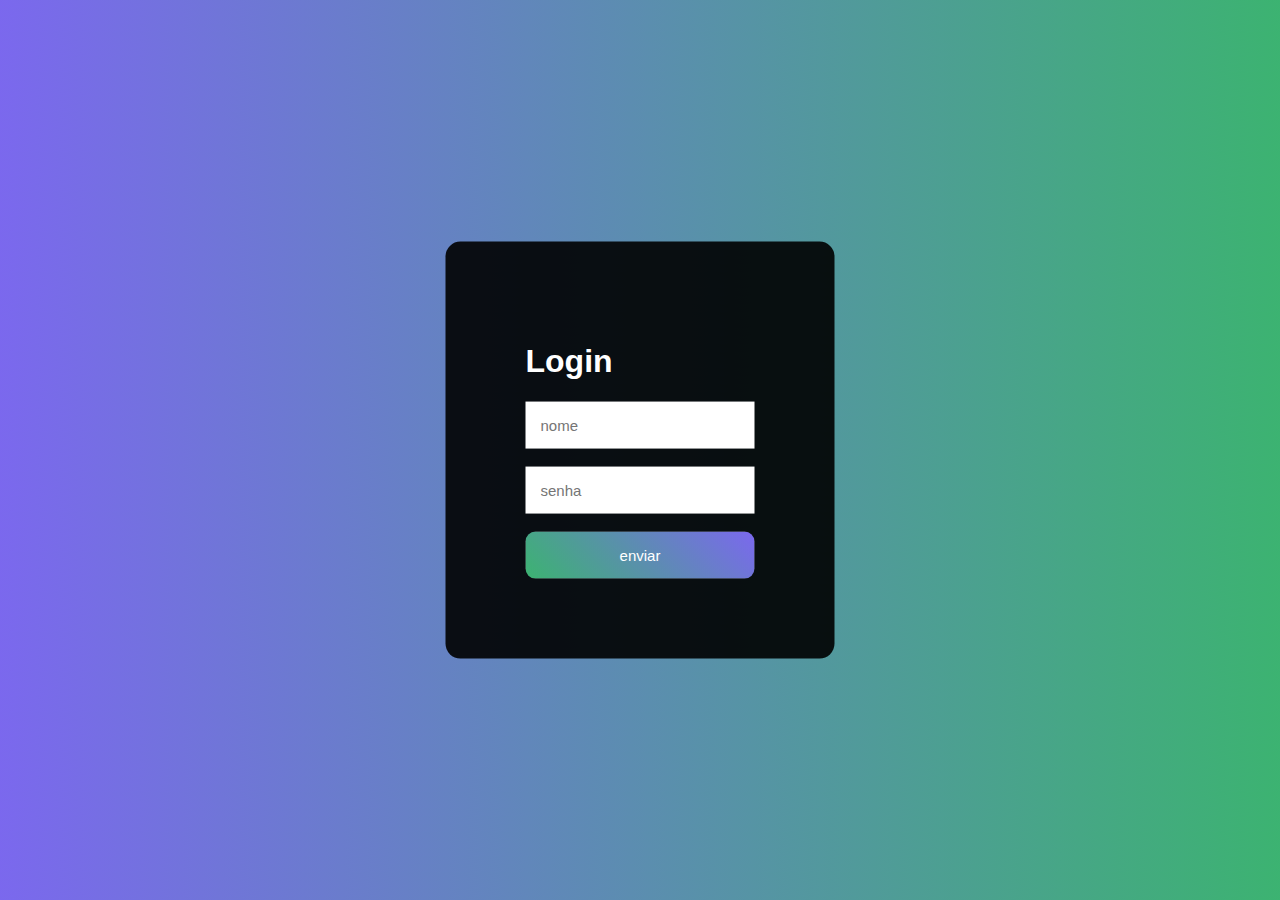
==== projeto-crud-php/tela-login/index.html @ f60d4be0 "tela de login" ====
<!DOCTYPE html>
<html lang="en">
<head>
    <meta charset="UTF-8">
    <meta name="viewport" content="width=device-width, initial-scale=1.0">
    <title>Tela de Login</title>
    <link rel="stylesheet" href="style.css">
</head>

<body>
    
    <div>
        <h1>Login</h1>
        <input type="text" placeholder="nome">
        <br><br>
        <input type="password" placeholder="senha">
        <br><br>
        <button>enviar</button>
    </div>
    
</body>
</html>
---- projeto-crud-php/tela-login/style.css ----
body{font-family: Arial, Helvetica, sans-serif;
background-image: linear-gradient(45deg, #7B68EE, #3CB371);
}
div{
    background-color: rgba(0, 0, 0, 0.9);
    position: absolute;
    top: 50%;
    left: 50%;
    transform: translate(-50%, -50%);
    padding: 80px;
    border-radius: 15px;
    color: white;
}
input{
    padding: 15px;
    border: none;
    outline: none;
    font-size: 15px;
}
button{
    background-image: linear-gradient(45deg, #3CB371, #7B68EE );
    border: none;
    padding: 15px;
    width: 100%;
    border-radius: 10px;
    color: white;
    font-size: 15px;
}
button:hover{
    background-color: black;
    cursor: pointer;
}
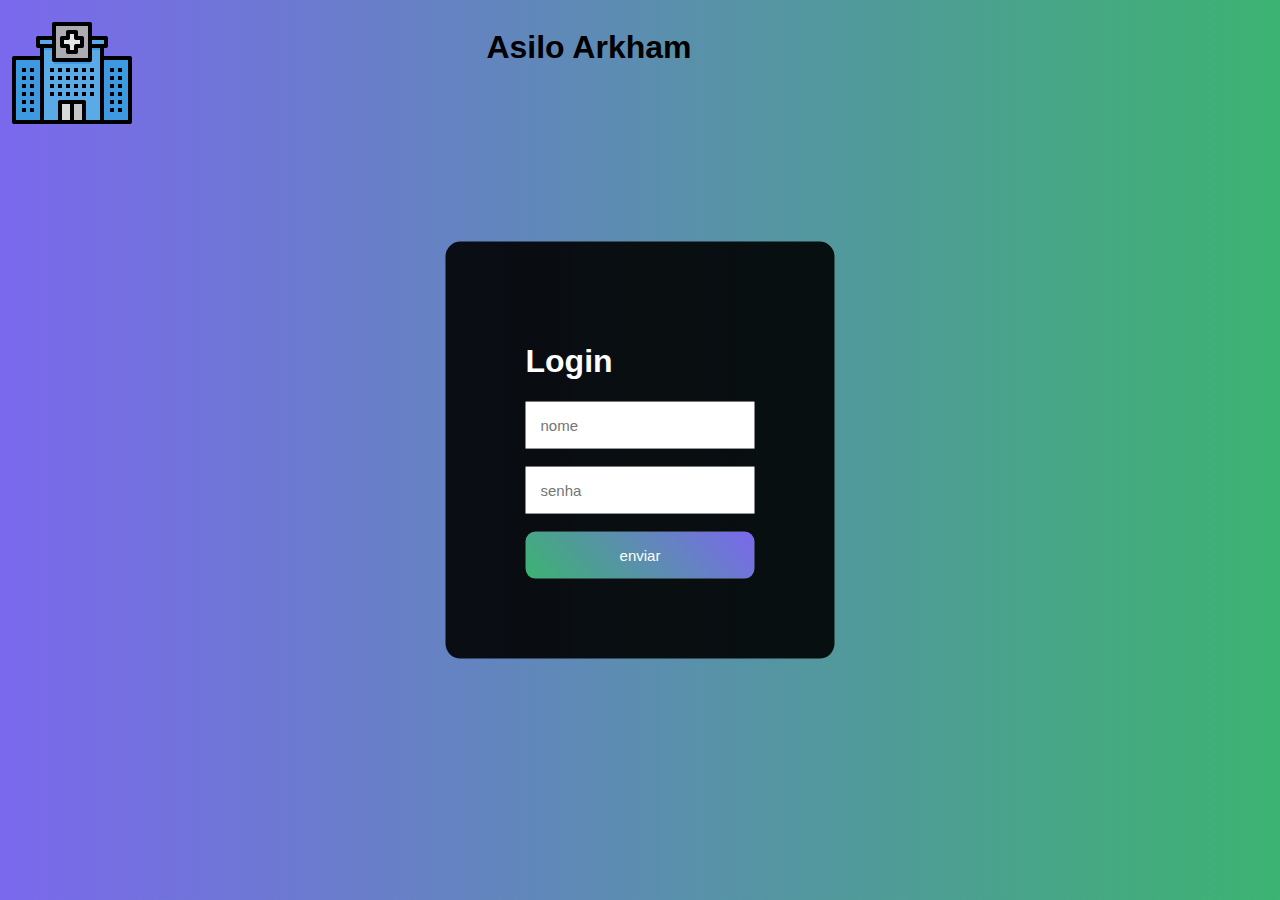
==== commit 5916daf1: "melhoria no css" ====
--- a/projeto-crud-php/tela-login/index.html
+++ b/projeto-crud-php/tela-login/index.html
@@ -8,15 +8,18 @@
 </head>
 
 <body>
+    <div class="topo"><h1>Asilo Arkham</h1></div>
+   <img src="icone.png">
     
-    <div>
+    <div class="Login">
         <h1>Login</h1>
         <input type="text" placeholder="nome">
         <br><br>
         <input type="password" placeholder="senha">
         <br><br>
         <button>enviar</button>
+        <br>
     </div>
     
 </body>
-</html>+</html>
--- a/projeto-crud-php/tela-login/style.css
+++ b/projeto-crud-php/tela-login/style.css
@@ -1,7 +1,18 @@
 body{font-family: Arial, Helvetica, sans-serif;
 background-image: linear-gradient(45deg, #7B68EE, #3CB371);
 }
-div{
+img{
+    width: 10%;
+    top:0%;
+    position: absolute;
+
+}
+.topo{
+      
+      position: absolute;
+      left: 38%;
+    }
+.Login{
     background-color: rgba(0, 0, 0, 0.9);
     position: absolute;
     top: 50%;
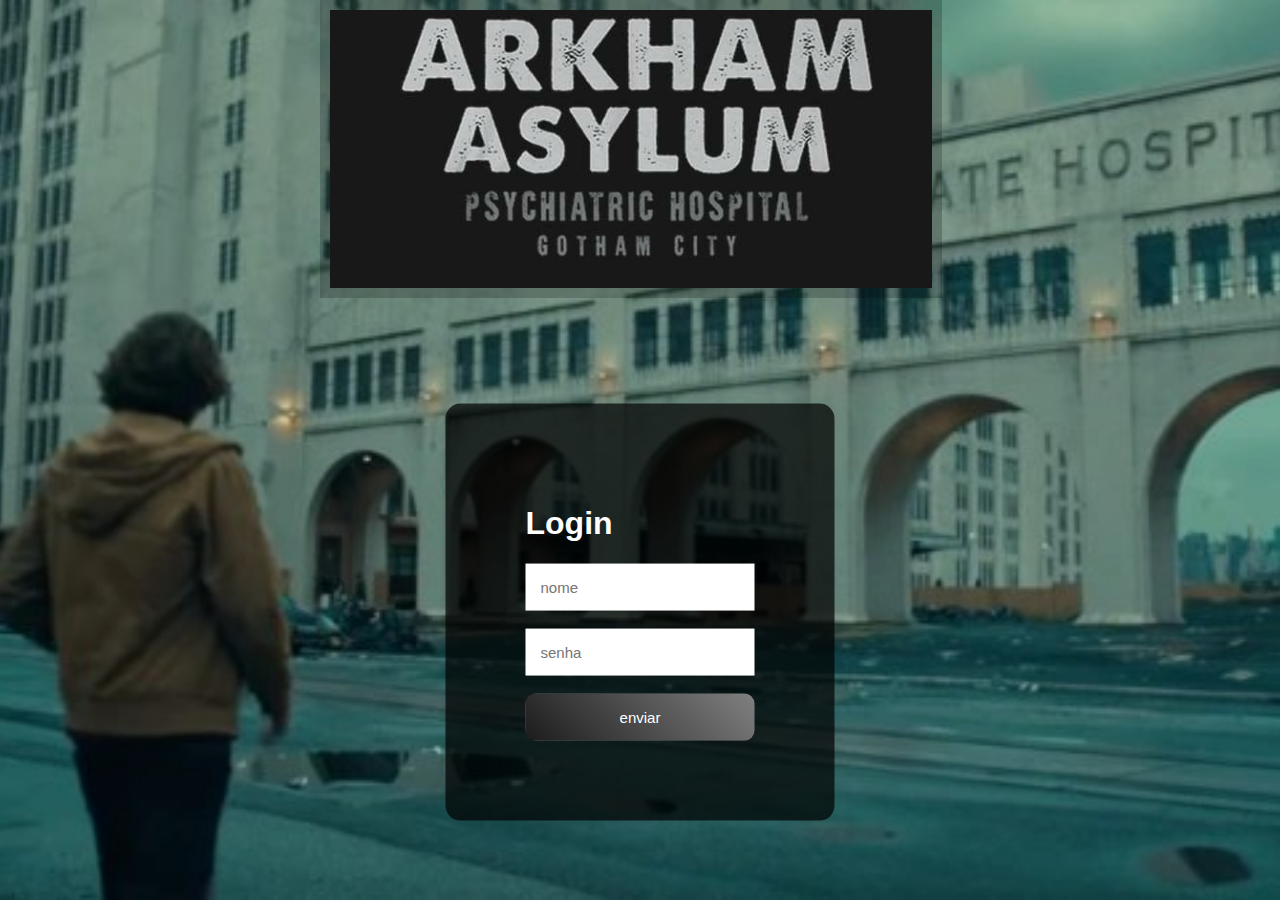
==== commit d675f961: "pagina home e reformulação para asilo arkham." ====
--- a/projeto-crud-php/tela-login/index.html
+++ b/projeto-crud-php/tela-login/index.html
@@ -8,8 +8,7 @@
 </head>
 
 <body>
-    <div class="topo"><h1>Asilo Arkham</h1></div>
-   <img src="icone.png">
+    <img src="logo.png" class="logo">
     
     <div class="Login">
         <h1>Login</h1>
--- a/projeto-crud-php/tela-login/style.css
+++ b/projeto-crud-php/tela-login/style.css
@@ -1,35 +1,43 @@
-body{font-family: Arial, Helvetica, sans-serif;
-background-image: linear-gradient(45deg, #7B68EE, #3CB371);
+body{  font-family: Arial, Helvetica, sans-serif;
+    background-image: url(hospital.png);
+    background-size: cover;
+    background-repeat: no-repeat;
+    background-position: bottom center;
+    background-attachment: fixed;
+    display: flex;
+    flex-direction: column;
+    height: 100vh;
+    margin: 0; 
 }
-img{
-    width: 10%;
-    top:0%;
+.logo{
+    
     position: absolute;
+    width: 47%;
+    left: 25%;
+    background-color: rgba(0, 0, 0, 0.2);
+    border: black;
+    padding: 10px
+}
+    .Login{
+        background-color: rgba(0, 0, 0, 0.7);
+        position: absolute;
+        top: 68%;
+        left: 50%;
+        transform: translate(-50%, -50%);
+        padding: 80px;
+        border-radius: 15px;
+        color: white;
+    }
 
-}
-.topo{
-      
-      position: absolute;
-      left: 38%;
+    input{
+        padding: 15px;
+        border: none;
+        outline: none;
+        font-size: 15px;
     }
-.Login{
-    background-color: rgba(0, 0, 0, 0.9);
-    position: absolute;
-    top: 50%;
-    left: 50%;
-    transform: translate(-50%, -50%);
-    padding: 80px;
-    border-radius: 15px;
-    color: white;
-}
-input{
-    padding: 15px;
-    border: none;
-    outline: none;
-    font-size: 15px;
-}
+
 button{
-    background-image: linear-gradient(45deg, #3CB371, #7B68EE );
+    background-image: linear-gradient(45deg, #1C1C1C, gray);
     border: none;
     padding: 15px;
     width: 100%;
@@ -38,6 +46,6 @@
     font-size: 15px;
 }
 button:hover{
-    background-color: black;
+    background-image: linear-gradient(45deg,black,#1C1C1C);
     cursor: pointer;
 }